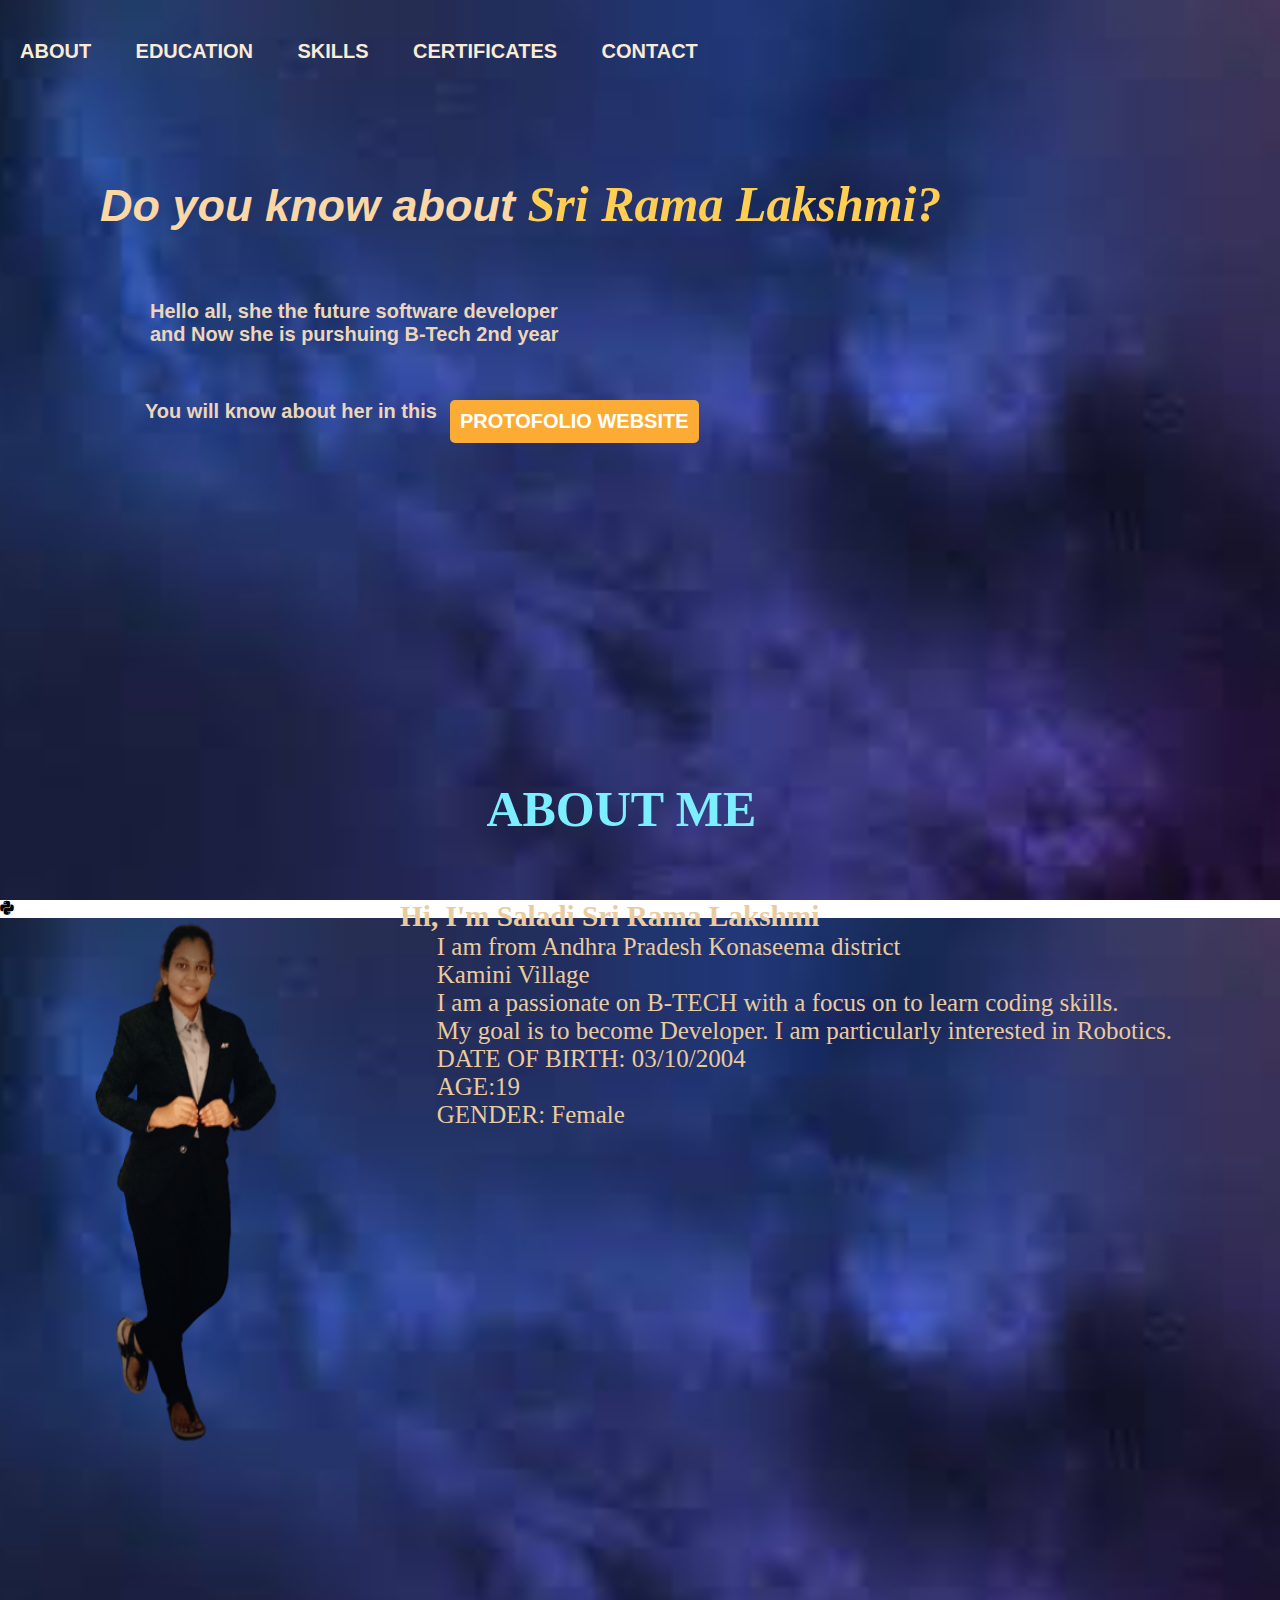
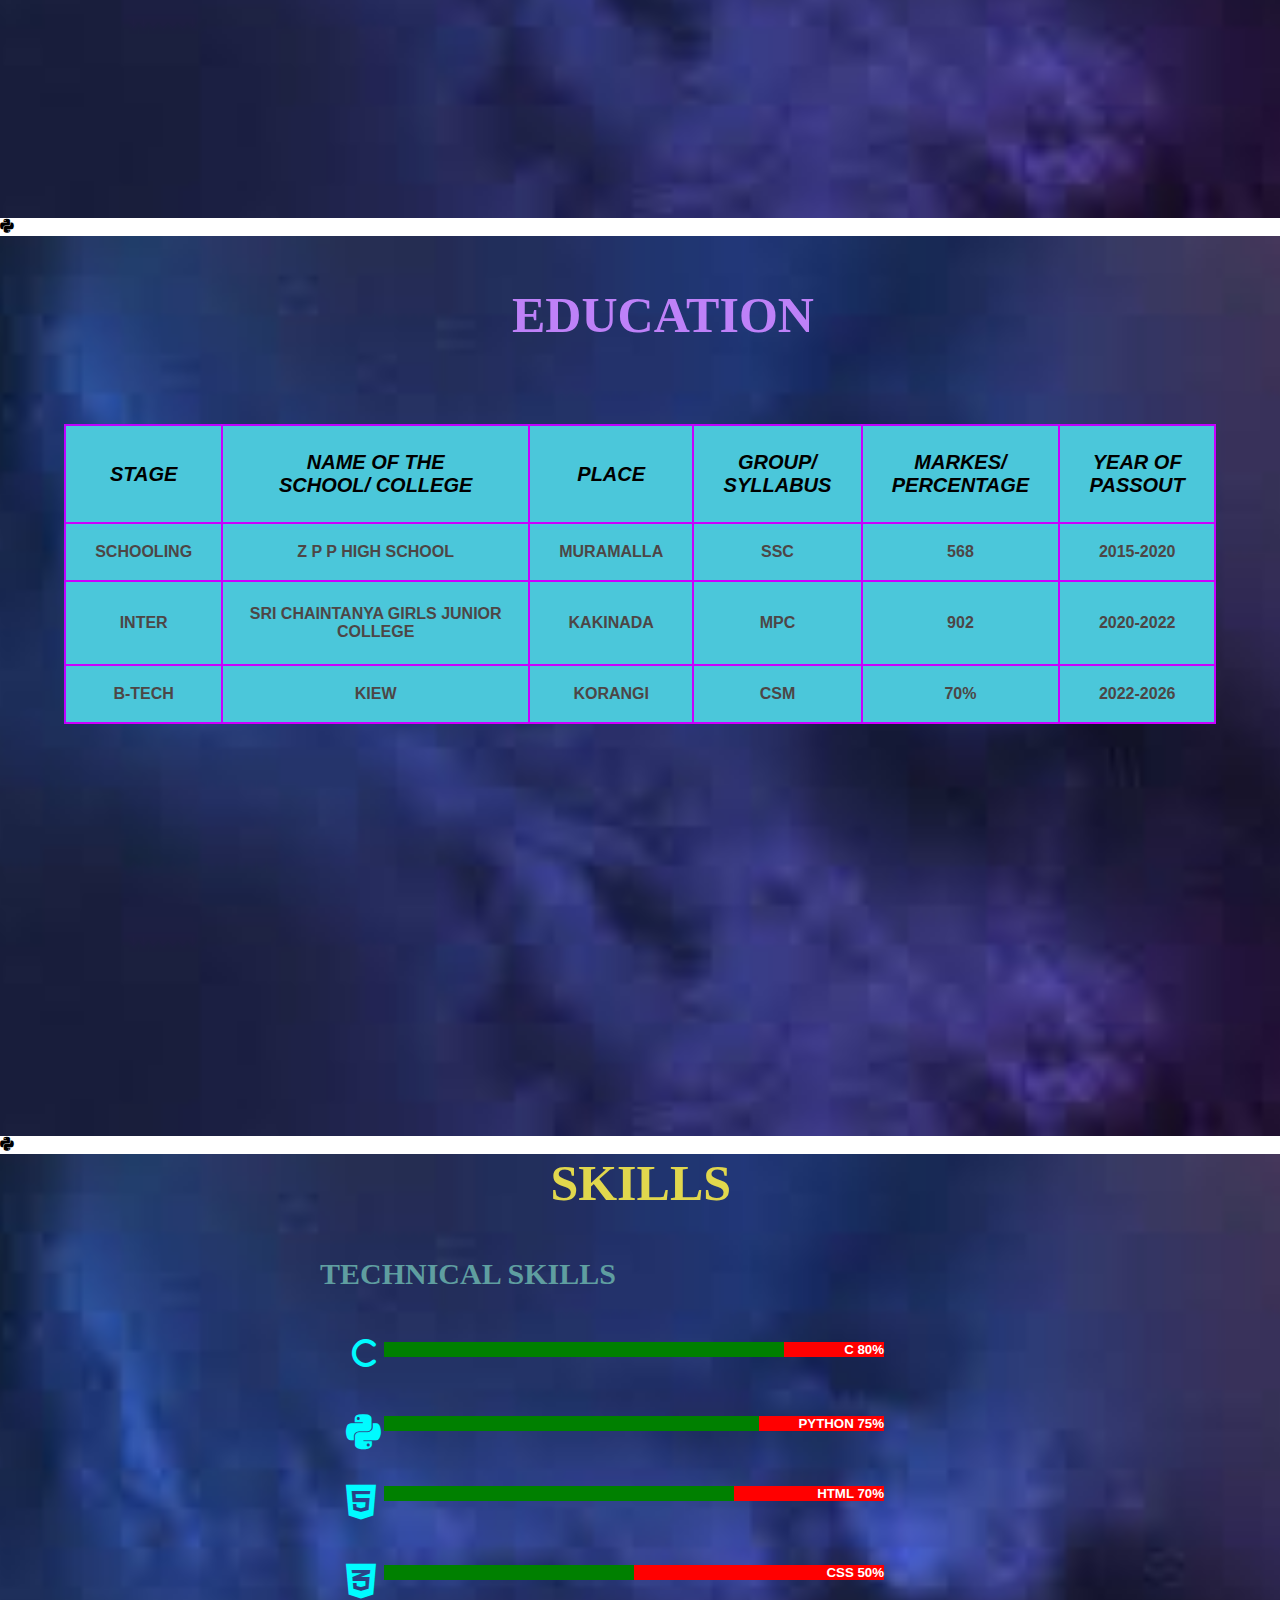
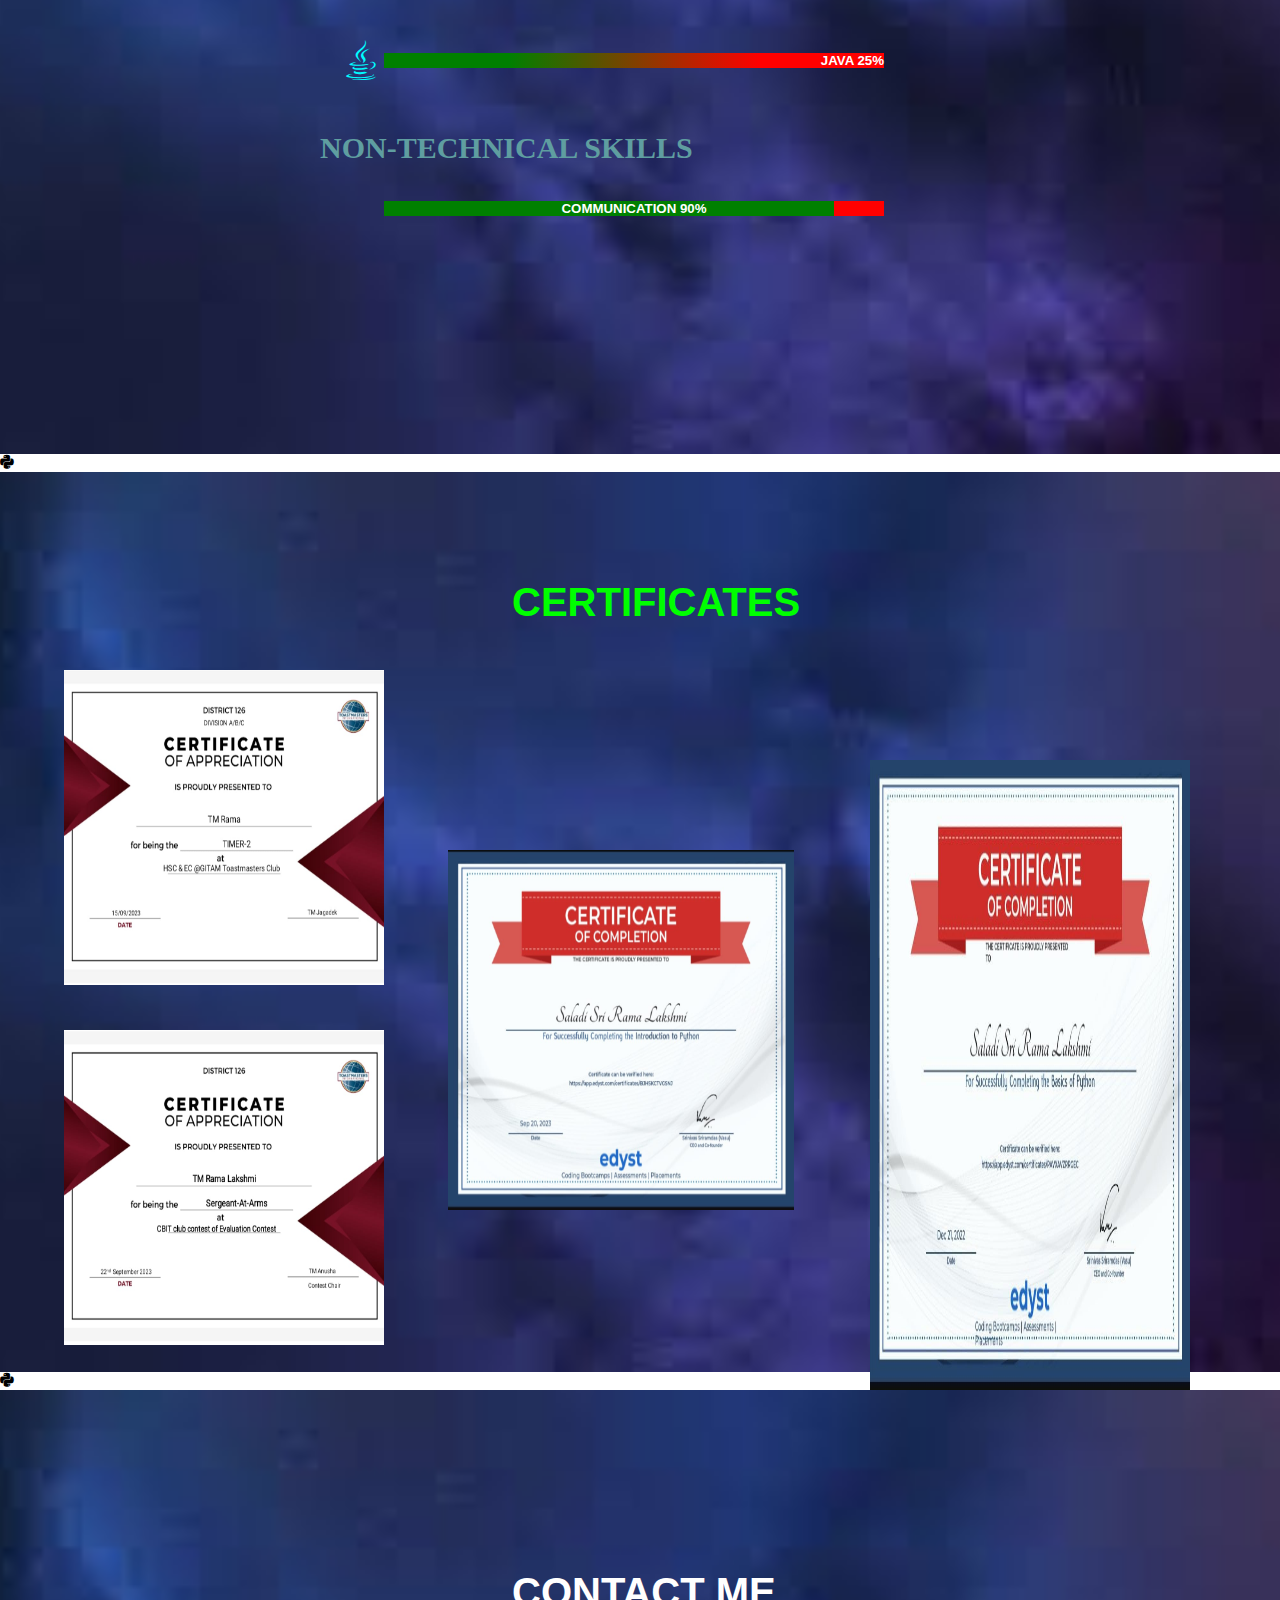
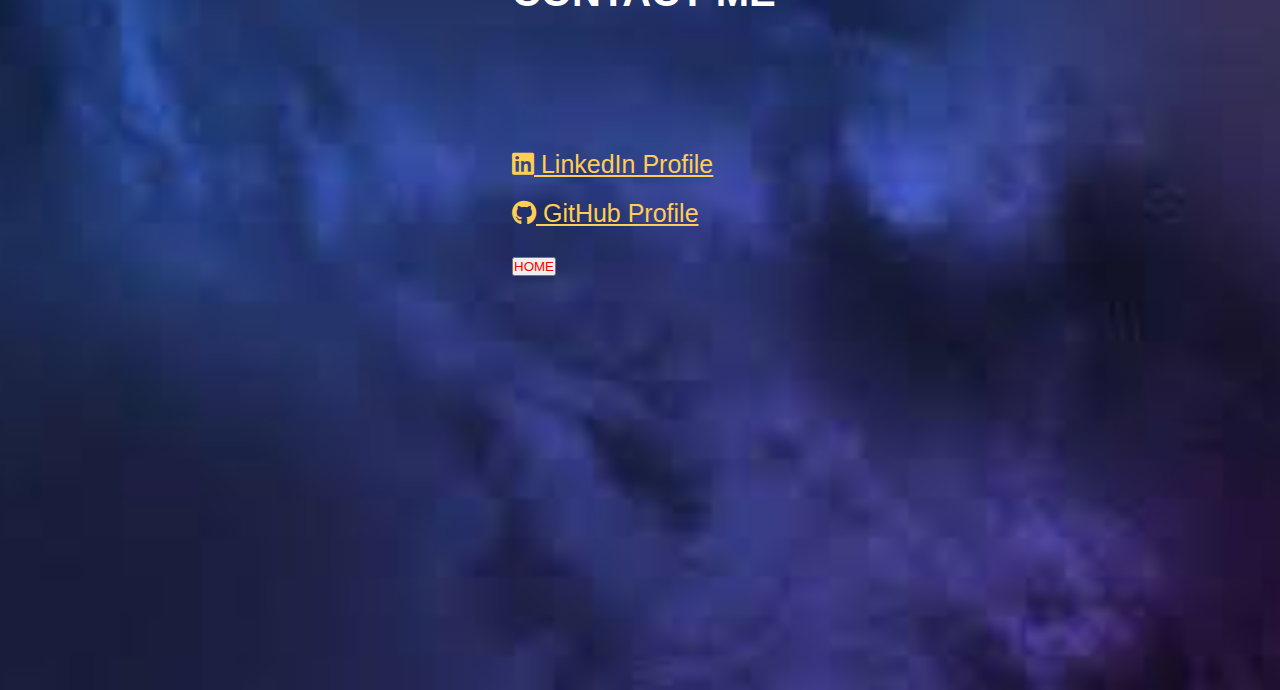
==== index.html @ efedc83d "changes" ====
<!DOCTYPE html>
<html lang="en">
<head>
  <meta charset="UTF-8">
  <meta name="viewport" content="width=device-width, initial-scale=1.0">
  <title>personal Protofolio</title>
  <link rel="stylesheet" href="porto.css">
  <link rel="stylesheet" href="https://cdnjs.cloudflare.com/ajax/libs/font-awesome/6.4.2/css/all.min.css">
</head>
<body>
  <section  id="home"style="background-image: url('/static/images.jpeg'); background-size:cover; background-position: center; background-repeat: no-repeat;">
  <div class="hero" >
    <nav >
      <ul>
        <li><a href="#about">ABOUT</a></li> 
        <li><a href="#education">EDUCATION</a></li>
        <li><a href="#skills">SKILLS</a></li> 
        <li><a href="#certificates">CERTIFICATES</a></li> 
        <li><a href="#contact">CONTACT</a></li> 
      </ul>
    </nav>
    <div class="home1">
    <div class="detel">
      <h1 >Do you know about  <a  style="font-size: 50px; font-family:cursive;"> Sri Rama Lakshmi?</a></h1>         
    </div>
    <div class="ms"><h1>Hello all, she the future software developer <br>and Now she is  purshuing  B-Tech 2nd year <br>
      <h2  class="MARVEL"x>You will know about her in this</h2><a>PROTOFOLIO WEBSITE</a></h1>
    </div>
  
  </div>
  </div>
</section>
<i class="fa-brands fa-python"></i>
  <section id="about" class="me">
    <div >
     
    <h1 class="h11">ABOUT ME</h1><br>
      <div class="textm">
          <h3 style="color:red(255, 80, 103); font-family: cursive;">Hi, I'm  Saladi Sri Rama Lakshmi</h3>
          <div class="h1123">
          <p style="font-family:serif;">I am from Andhra Pradesh Konaseema district <br>Kamini Village</p>
          <p style="font-family:serif;">I am a passionate on B-TECH with a focus on to learn coding skills.</p>
          <p style="font-family:serif;">My goal is to become Developer. I am particularly interested in Robotics.</p>
          <p style="font-family:serif;">DATE OF BIRTH: 03/10/2004</p>
          <p style="font-family:serif;">AGE:19</p>
          <p style="font-family:serif;"> GENDER: Female</p>
        </div>
        </div>
      </div>
      <img src="static\siri.png" alt="" class="h112">

  </div>
  
  </section>
  <i class="fa-brands fa-python"></i>
  <section id="education" class="edu">
    <div class="container">
      <h1 class="edu0">EDUCATION</h1>
      
      <table class="edu1">
        <tr>
          <td>STAGE</td>
          <td>NAME OF THE<br>SCHOOL/ COLLEGE</td>
          <td>PLACE</td>
          <td>GROUP/ SYLLABUS</td>
          <td>MARKES/ PERCENTAGE</td>
          <td>YEAR OF PASSOUT</td>
        </tr>
        <tr>
          <td>SCHOOLING</td>
          <td>Z P P HIGH SCHOOL</td>
          <td>MURAMALLA</td>
          <td>SSC</td>
          <td>568</td>
          <td>2015-2020</td>
        </tr>
        <tr>
          <td>INTER</td>
          <td>SRI CHAINTANYA GIRLS JUNIOR COLLEGE</td>
          <td>KAKINADA</td>
          <td>MPC</td>
          <td>902</td>
          <td>2020-2022</td>
        </tr>
        <tr>
          <td>B-TECH</td>
          <td>KIEW</td>
          <td>KORANGI</td>
          <td>CSM</td>
          <td>70%</td>
          <td>2022-2026</td>
        </tr>
      </table>
  </div>
    
  </section>
  <i class="fa-brands fa-python"></i>
  <section  id="skills" class="skl">
      <h1 class="skl1" >SKILLS</h1>
      <h1 class="tec">TECHNICAL SKILLS</h1>
      <h1 class="clag0"><i class="fa-solid fa-c"></i></h1>
      <h5 class="clag1">C 80%</h5> 
      <h1 class="py0"><i class="fa-brands fa-python fa-lg" ></h1></i> 
      <h5 class="py">PYTHON 75%</h5>  
      <h1 class="ht0"><i class="fa-brands fa-html5 fa-lg"></i></h1>
      <h5 class="ht1">HTML 70%</h5>
      <h1 class="cs0"><i class="fa-brands fa-css3-alt fa-lg"></i></h1>
      <h5 class="cs1">CSS 50%</h5>
      <h1 class="ja0"><i class="fa-brands fa-java fa-lg"></i></h1>
      <h5 class="ja1">JAVA 25%</h5>
      <h1 class="ntec">NON-TECHNICAL SKILLS</h1>
      <h5 class="com1">COMMUNICATION 90%</h5>
  
    </section>
    <i class="fa-brands fa-python"></i>

  </section>

  <section id="certificates" class="cert">
    
    
    <h1 class="cert0">CERTIFICATES</h1>
    <img src="static\img4.jpeg" alt="" class="cert1">
    <img src="static\img3.jpeg" alt="" class="cert2">
    <img src="static\img5.jpeg" alt="" class="cert3">
    <img src="static\img1.jpeg" alt="" class="cert4">
    

  </section>
  <i class="fa-brands fa-python"></i>
 
    <section id="contact" class="cont">
    <h1 class="cont1">CONTACT ME</h1>
    <div class="cont2">
        <div class="profile-link" style="margin-bottom: 20px;">
            <a href="https://www.linkedin.com/in/sri-rama-lakshmi-saladi-9b5b77283?utm_source=share&utm_campaign=share_via&utm_content=profile&utm_medium=android_app" target="_blank">
                <i class="fab fa-linkedin"></i> LinkedIn Profile
            </a>
        </div>
        <div class="profile-link" style="margin-bottom: 20px;">
            <a href="https://github.com/SriRamaLakshmi50" target="_blank">
                <i class="fab fa-github"></i> GitHub Profile
            </a>
        </div>
      
        <a href="#home"><button style="color: red;">HOME</button></a>
    </div>
</section>




    </form>
   </div>
   <!-- <div class="cont3">
    <h1 class="cont31">SOCIAL MEDIA</h1>
   </div> -->
   
    <a href="#"><i class="bx bx1-whatsapp"></i></a>
    <a href="#"><i class="bx bx1-github"></i></a>
  </section>
     
</body>

</html>
---- porto.css ----
*{
  margin: 0;
  padding: 0;
  font-family: sans-serif;
   } 
 .hero{
     position: relative;
     width: 100%;
     height: 100vh;
     background: color #eff4ed;
   }
   div nav img{
     width: 17%;
   }
   nav{
     display: flex;
     width: 100%;
     margin: auto;
     padding: 10px 0;
     align-items:center;
     justify-content: space-between;
     position:relative;
     top: 10px;
    
   }
   nav ul li{
     display: inline-block;
     list-style: none;
     margin: 20px;
   }
   nav ul li a{
     text-decoration: none;
     color:antiquewhite;
     font-weight: bold;
     font-size: 20px;
   }
   nav ul li a:hover{
     color:rgb(255, 255, 128);
   }
   .detel{
     margin-left: 5%;
     margin-top: 7%;
     
   }
   .detel h1{
     font-size: 45px;
     color:rgb(252, 215, 166);
     font-style:oblique;
     margin-bottom: 20px;
     position: absolute;
     top: 175px;
     left: 100px;
   }
   a{
     color:rgb(255, 206, 83);
     
   }
   
   .ms h1{
     position: absolute;
     top: 300px;
     left: 150px;
     font-size:20px;
     color: rgb(236, 214, 187);
   }  
    .MARVEL {
     position: absolute;
     top: 400px;
     font-size: 45px;
     left: 145px;
     color:rgb(236, 214, 187);
     font-size: 20px;
    } 
   .ms a{
     font-size: 20px;
     background-color:rgb(252, 172, 53);
     padding: 10px 10px;
     text-decoration: none;
     font-weight: bold;
     color:#fff;
     display: inline-block;
     margin: 20px 0;
     border-radius: 5px;
     position: absolute;
     left: 450px;
     top: 380px;
   }
   .me{
    background-image: url('/static/images.jpeg');
    background-size: cover;
    background-position: center;
    background-repeat: no-repeat;
    height: 100vh;
   }
   .h11{
    font-size: 50px;
    font-family:serif;
    position: absolute;
    top:780px;
    left: 38%;    
    color:rgb(125, 238, 255); 
   }
   
   .textm {
    position: absolute;
    top: 900px;
    left:400px;
    font-size: 25px;
    color:rgb(233, 203, 158);
   }
   .h1123{
    position:relative;
    left: 5%;
   }
   .h112{
    position: absolute;
    left: 0%;
    top:700px;
    width: 30%;
    height: 100%;
     }
   .edu{
    background-image: url('/static/images.jpeg');
    background-size: cover;
    background-position: center;
    background-repeat: no-repeat;
    height: 100vh;
    
   }
   .edu0{
    color:rgb(190, 129, 248);
    font-size: 50px;
    font-family:serif;
    position:relative;
    left: 40%;
    top: 50px;
   }
  
  .edu1 {
  width: 90%;
  height: 300px;
  margin: 0 auto;
  border-collapse:collapse;
  margin-top: 130px;
  background-color:rgb(75, 199, 218);
  color:rgb(77, 70, 70);
  font-family:cursive;
   }
  .edu1 tr {
  border-bottom: 2px solid rgb(204, 0, 255);
  border-top: 2px solid rgb(191, 0, 255);
  }
  .edu1 td {
border-left: 2px solid rgb(191, 0, 255) ;
border-right: 2px solid rgb(200, 0, 255) ;

  }

  .edu1 td {
  padding: 10px;
  }
  .edu1 tr:first-child{
font-family:cursive;
font-size: 20px;
font-style:italic;
color: black;


  }

  .edu1 td:first-child {
  font-weight: bold;
  width: 10%;
  text-align: center;
  }

  .edu1 td:nth-child(2) {
text-align: center;
width: 20%;
font-weight: bold;
  }
  .edu1 td:nth-child(4),.edu1 td:nth-child(5){
text-align: center;
width: 10%;
font-weight: bold;
  }

.edu1 td:nth-child(3),.edu1 td:nth-child(6){
  width: 10%;
  text-align: center;
  font-weight: bold;
  }



    
    .skl{  
      background-image: url('/static/images.jpeg');
      background-size: cover;
      background-position: center;
      background-repeat: no-repeat;
      height: 100vh;
     }
     .skl1{
      font-size: 50px;
      color: rgb(225, 215, 77);
      font-family: serif;
      position: relative;
      left: 43%;
      top: 0%;
     }
     .tec{
      font-size: 30px;
      color: cadetblue;
      font-family:cursive;
      position: relative;
      left: 25%;
      top: 5%;
     }
     .clag0{
      position: relative;
      top: 10%;
      left: 27.5%;
      color: #00fbff
     }
     .clag1{
      width: 500px;
    height: 15px; 
    background: linear-gradient(to right, green 80%, red 20%);
    color:white; 
    text-align: right; 
    line-height: 15px;
      position:relative ;
      left: 30%;
      top: 6.5%;
     }
     .py0{
      position: relative;
      top: 13%;
      left: 27%;
      color: #00fbff
     }
     .py{
      width: 500px;
    height: 15px; 
    background: linear-gradient(to right, green 75%, red 25%);
    color:white; 
    text-align: right; 
    line-height: 15px;
      position:relative ;
      left: 30%;
      top: 9%;
     }
     .ht0{
      position: relative;
      top: 15%;
      left: 27%;
      color: #00fbff
     }
     .ht1{
      width: 500px;
    height: 15px; 
    background: linear-gradient(to right, green 70%, red 30%);
    color:white; 
    text-align: right; 
    line-height: 15px;
      position:relative ;
      left: 30%;
      top: 11%;
     }
     .cs0{
      position: relative;
      top: 18%;
      left: 27%;
      color: #00fbff
     }
     .cs1{
      width: 500px;
    height: 15px; 
    background: linear-gradient(to right, green 50%, red 50%);
    color:white; 
    text-align: right; 
    line-height: 15px;
      position:relative ;
      left: 30%;
      top: 14%;
     }
     .ja0{
      position: relative;
      top: 21%;
      left: 27%;
      color: #00fbff;
     }
     .ja1{
      width: 500px;
    height: 15px; 
    background: linear-gradient(to right, green 25%, red 75%);
    color:white; 
    text-align: right; 
    line-height: 15px;
      position:relative ;
      left: 30%;
      top: 18%;
     }
     .ntec{
      font-size: 30px;
      color: cadetblue;
      font-family:cursive;
      position: relative;
      left: 25%;
      top: 25%;
     }
     .com1{
      width: 500px;
    height: 15px; 
    background: linear-gradient(to right, green 90%, red 10%);
    color:white; 
    text-align: center; 
    line-height: 15px;
      position:relative ;
      left: 30%;
      top: 29%;
     }
   
   

   

   .cert{
    background-image: url('/static/images.jpeg');
    background-size: cover;
    background-position: center;
    background-repeat: no-repeat;
    height: 100vh;
   }
   .cert0{
    position: absolute;
    top:420% ;
    left: 40%;
    font-size: 40px;
    color:lime;
   }
   .cert1{
    position: absolute;
    top: 430%;
    left: 5%;
    width: 25%;
    height: 35%;
   }
   .cert2{
    position: absolute;
    top: 450%;
    right: 38%;
    width: 27%;
    height: 40%;
   
   }
   .cert3{
    position: absolute;
    top: 470%;
    left: 5%;
    width: 25%;
    height: 35%;
   }
   .cert4{
    position: absolute;
    top: 440%;
    right: 7%;
    width: 25%;
    height: 70%;
   }



   .cont{
    background-image: url('/static/images.jpeg');
    background-size: cover;
    background-position: center;
    background-repeat: no-repeat;
    height: 100vh;
   }

   .cont1{
    position: absolute;
    top: 530%;
    left: 40%;
    font-size: 40px;
    color:rgb(255, 255, 255);
   }

   .cont2{
    position: absolute;
    top: 550%;
    left: 40%;
    font-size: 25px;
   }

   .cont31{
    position: absolute;
    top:510%;
    right: 15%;
    font-size: 40px;
   }
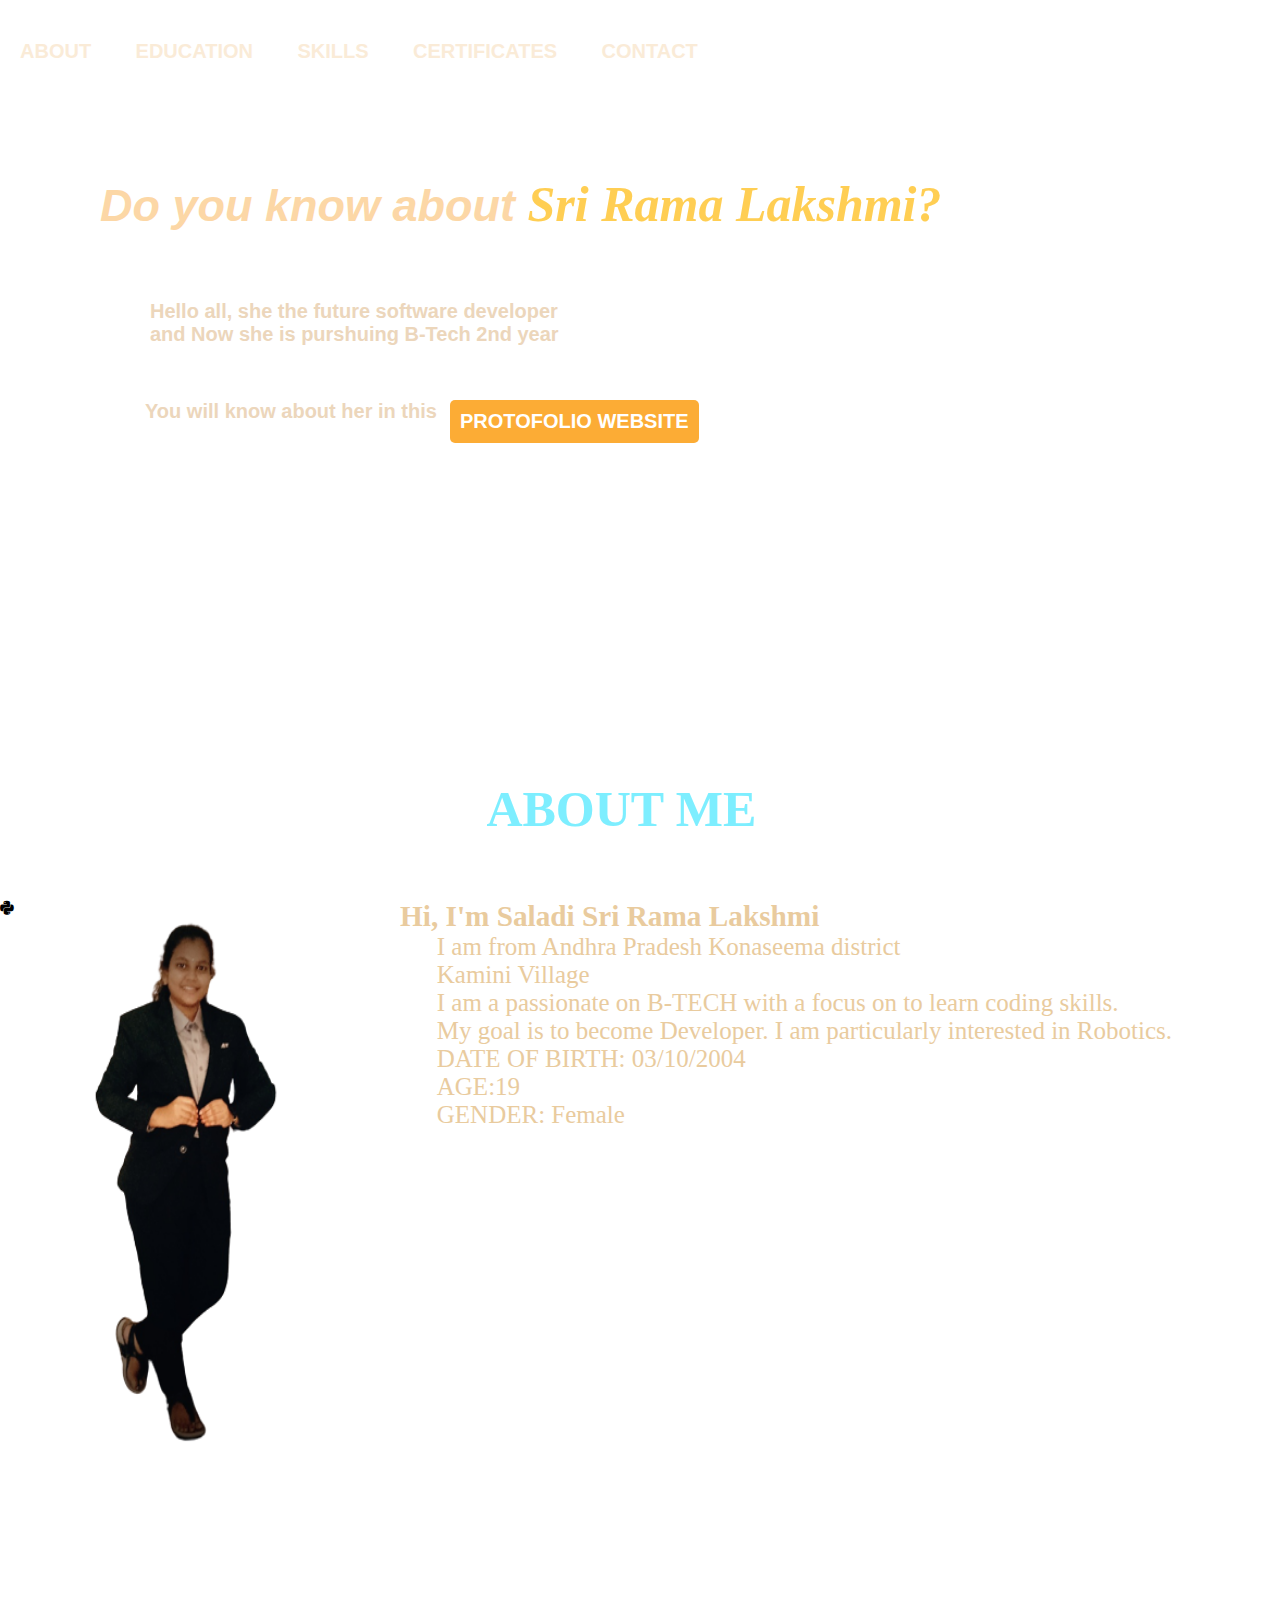
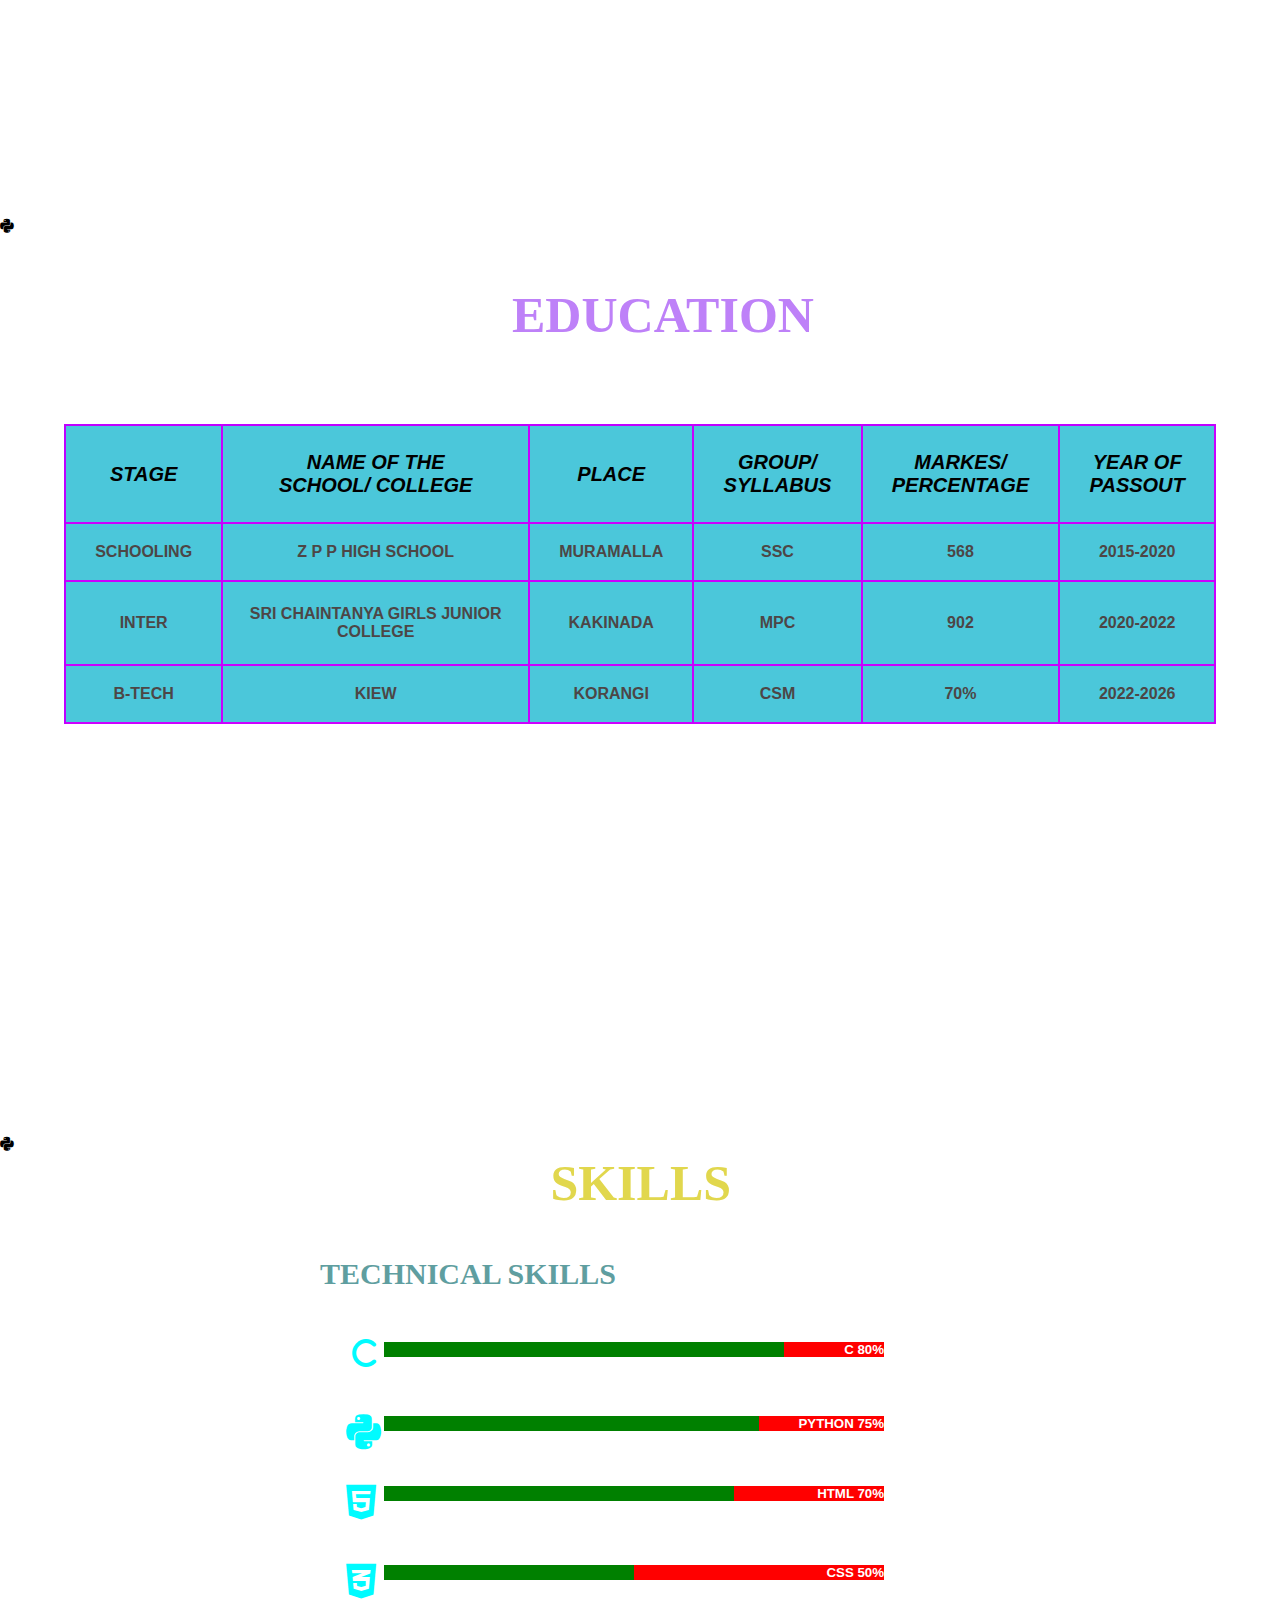
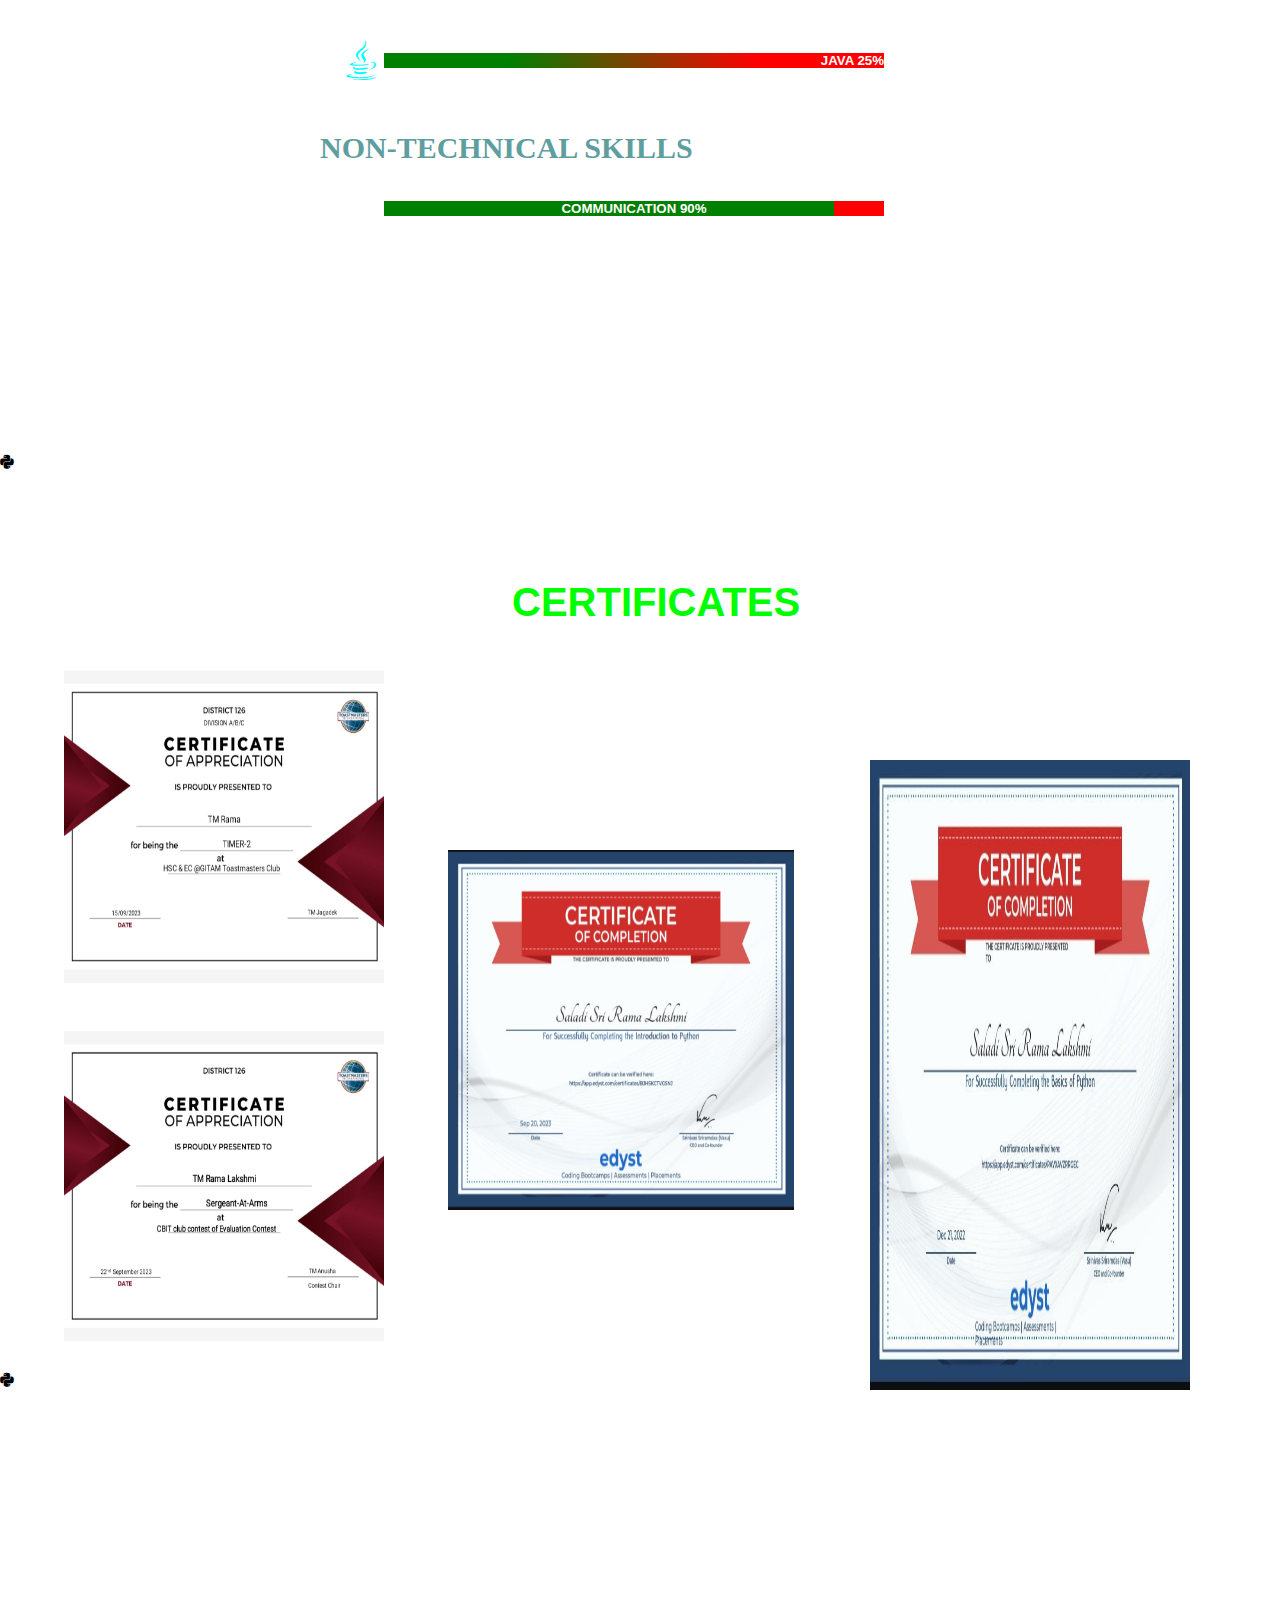
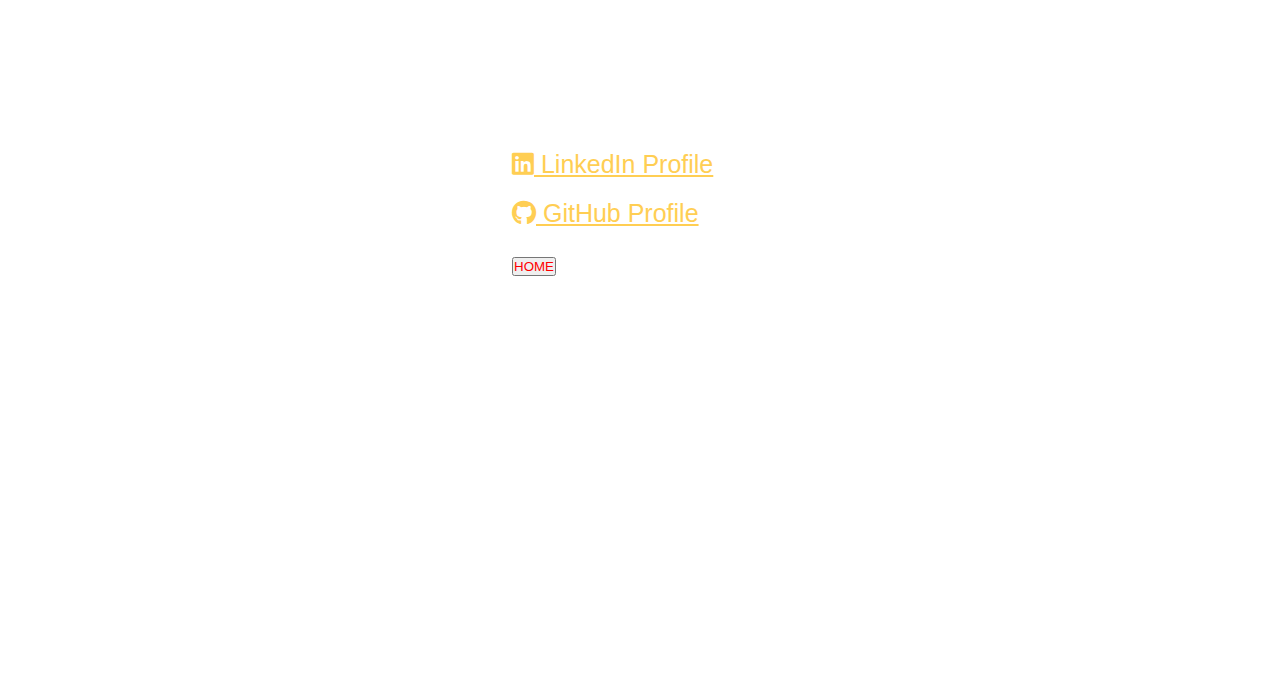
==== commit 54be9f0c: "changes" ====
--- a/index.html
+++ b/index.html
@@ -8,7 +8,7 @@
   <link rel="stylesheet" href="https://cdnjs.cloudflare.com/ajax/libs/font-awesome/6.4.2/css/all.min.css">
 </head>
 <body>
-  <section  id="home"style="background-image: url('/static/images.jpeg'); background-size:cover; background-position: center; background-repeat: no-repeat;">
+  <section  id="home"style="background-image: url('static\images.jpeg'); background-size:cover; background-position: center; background-repeat: no-repeat;">
   <div class="hero" >
     <nav >
       <ul>
--- a/porto.css
+++ b/porto.css
@@ -86,7 +86,7 @@
      top: 380px;
    }
    .me{
-    background-image: url('/static/images.jpeg');
+    background-image: url('static\images.jpeg');
     background-size: cover;
     background-position: center;
     background-repeat: no-repeat;
@@ -120,7 +120,7 @@
     height: 100%;
      }
    .edu{
-    background-image: url('/static/images.jpeg');
+    background-image: url('static\images.jpeg');
     background-size: cover;
     background-position: center;
     background-repeat: no-repeat;
@@ -195,7 +195,7 @@
 
     
     .skl{  
-      background-image: url('/static/images.jpeg');
+      background-image: url('static\images.jpeg');
       background-size: cover;
       background-position: center;
       background-repeat: no-repeat;
@@ -327,7 +327,7 @@
    
 
    .cert{
-    background-image: url('/static/images.jpeg');
+    background-image: url('static\images.jpeg');
     background-size: cover;
     background-position: center;
     background-repeat: no-repeat;
@@ -373,7 +373,7 @@
 
 
    .cont{
-    background-image: url('/static/images.jpeg');
+    background-image: url('static\images.jpeg');
     background-size: cover;
     background-position: center;
     background-repeat: no-repeat;
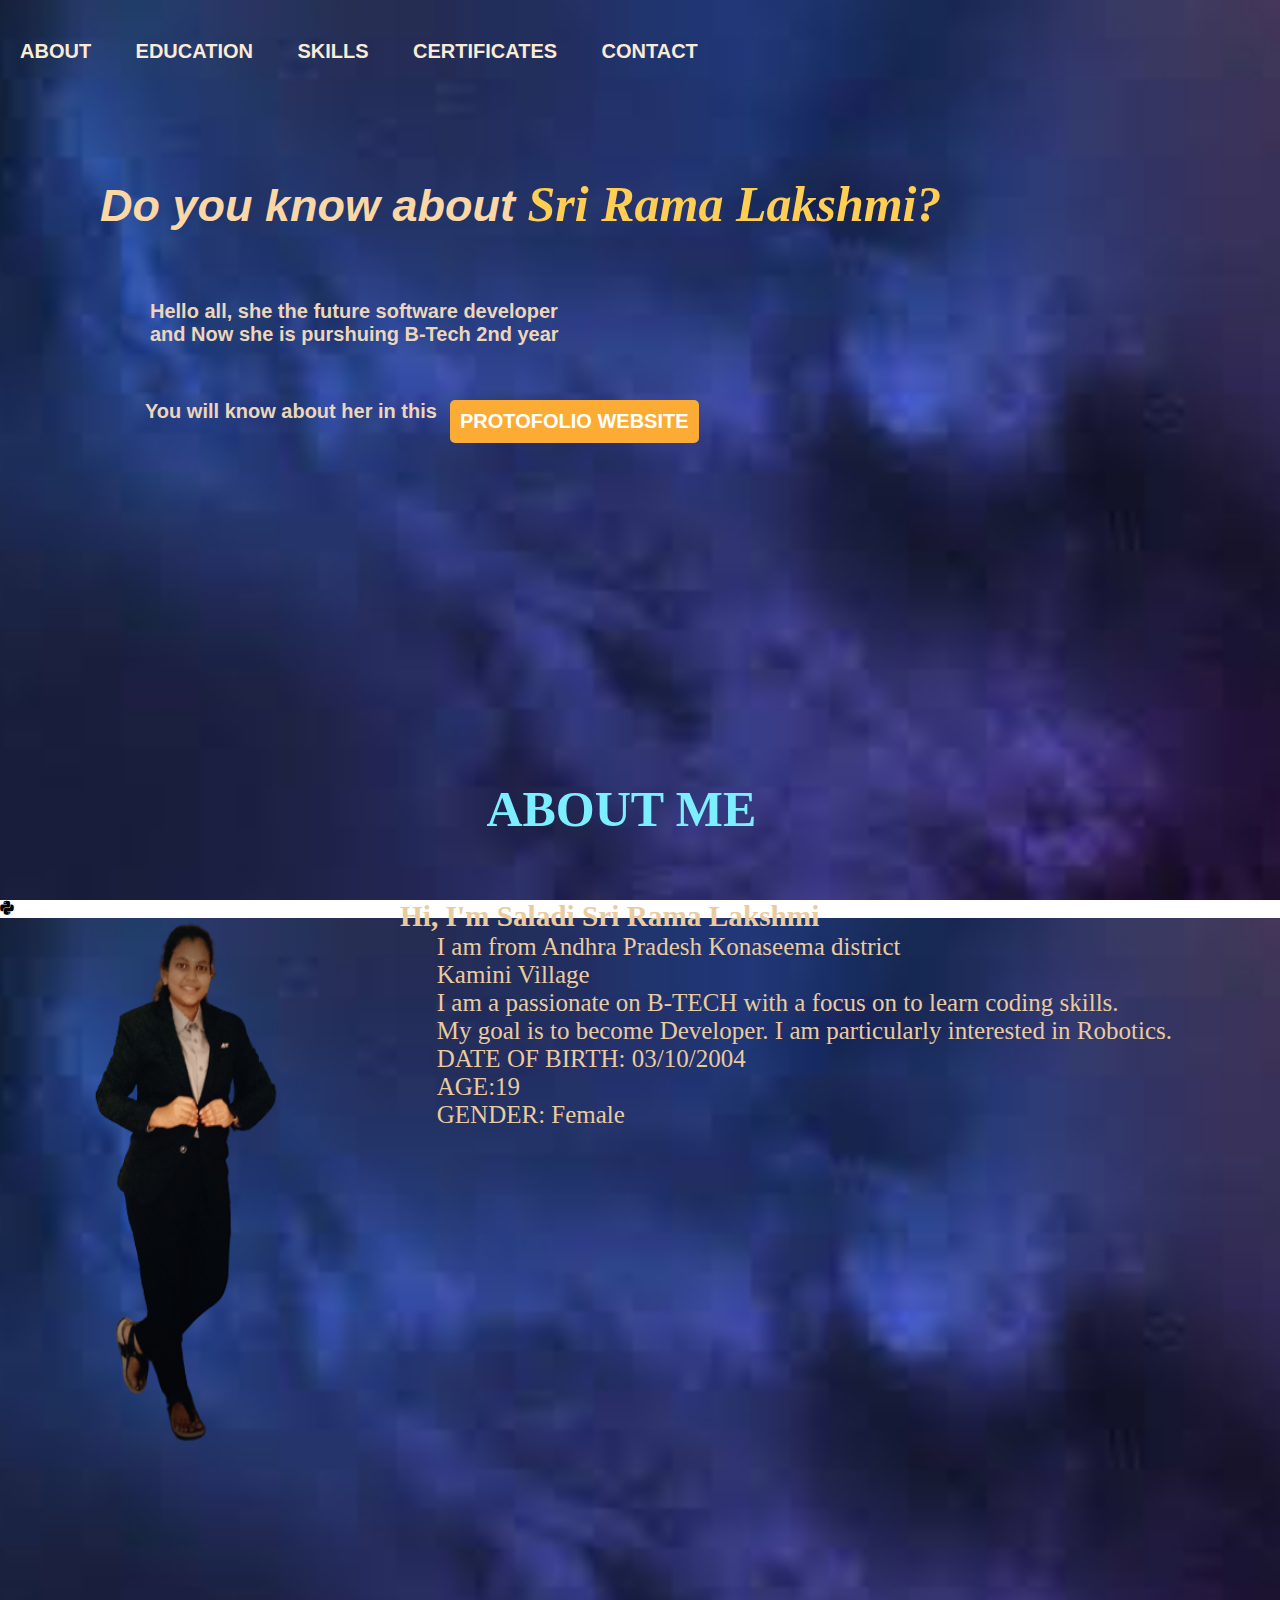
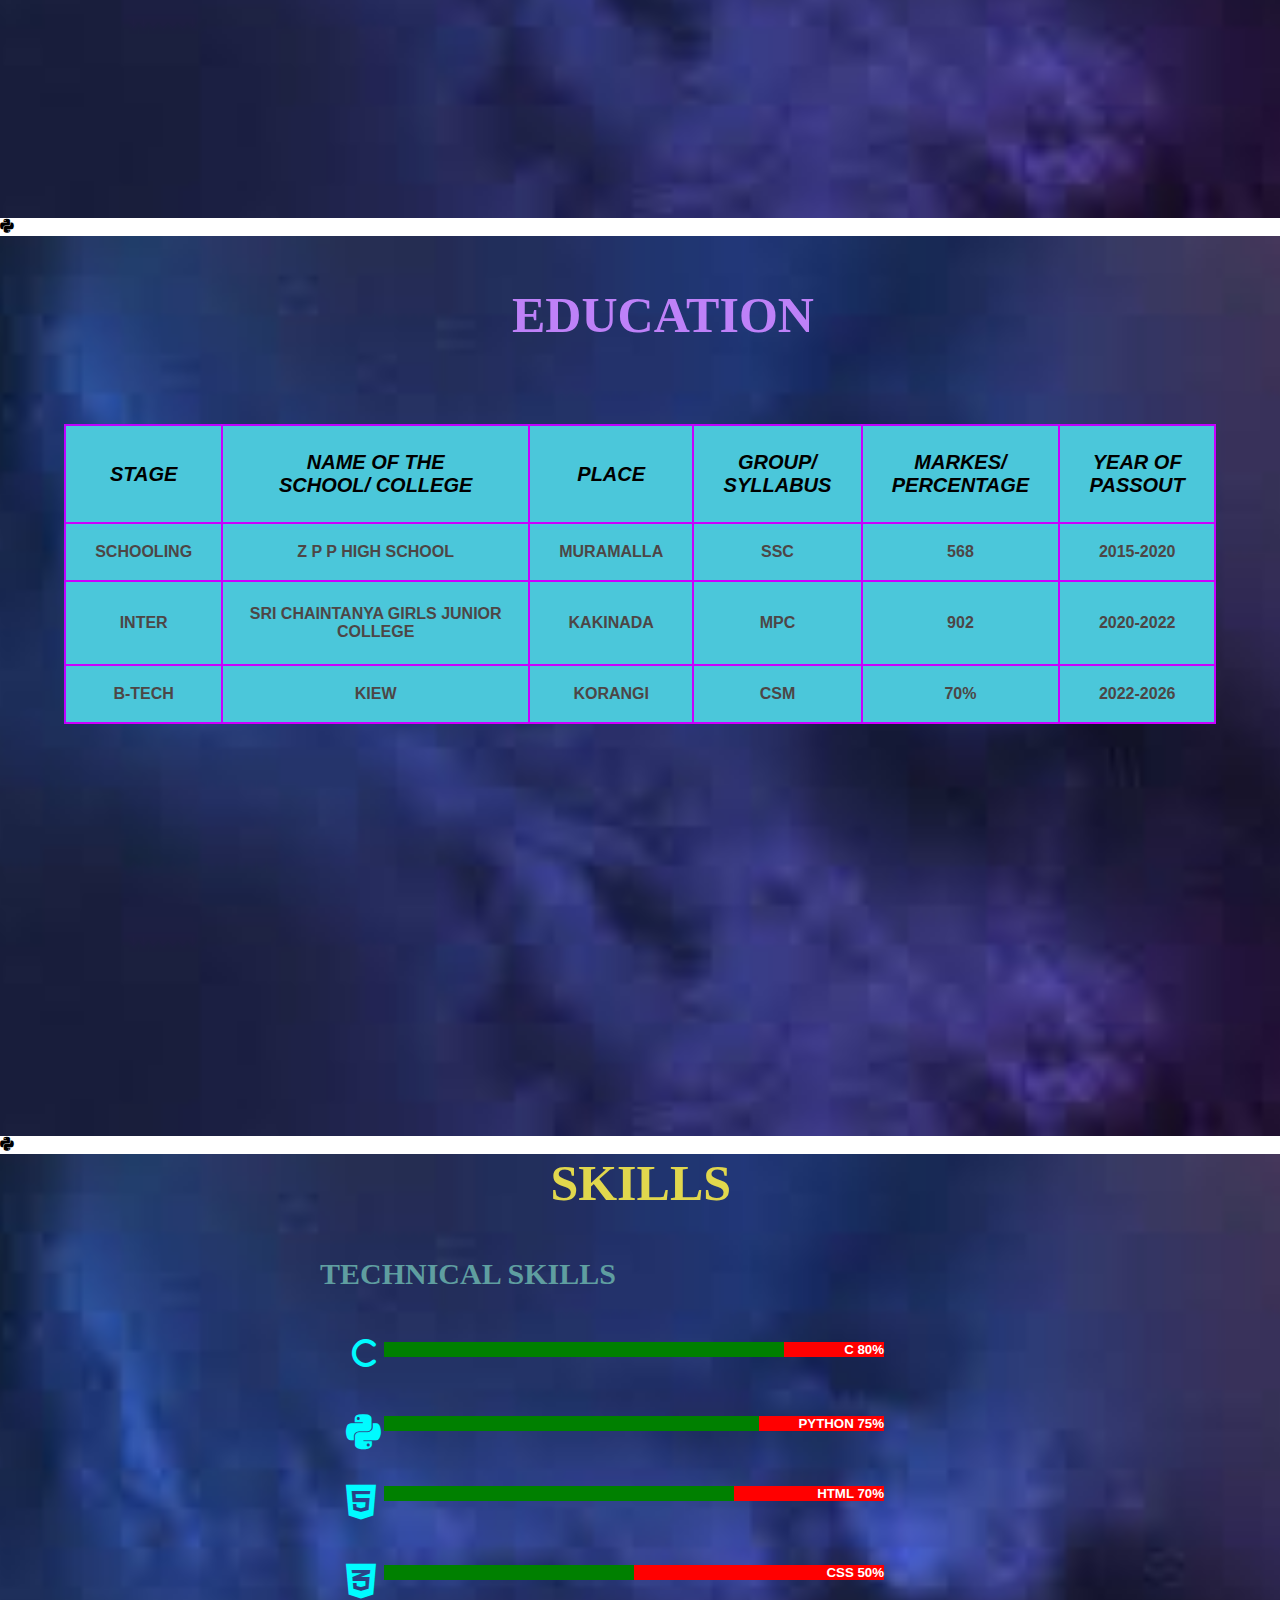
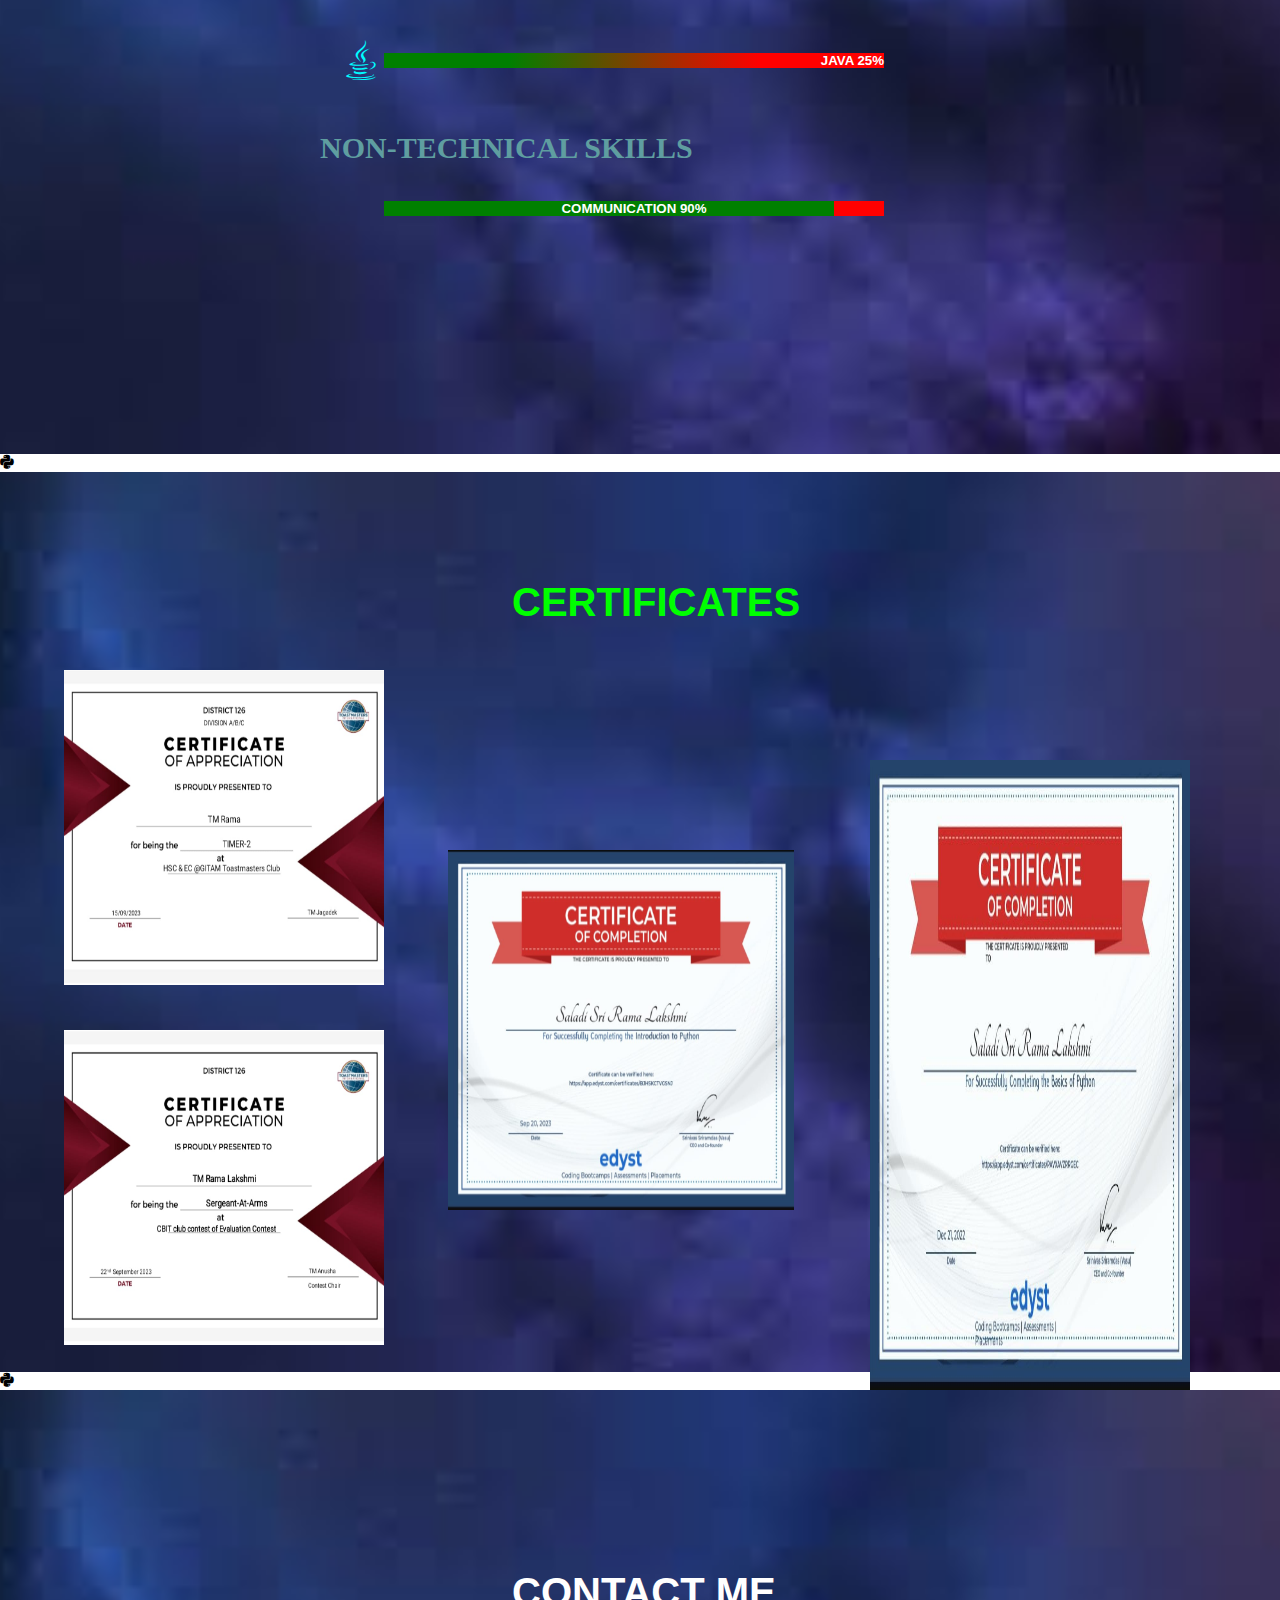
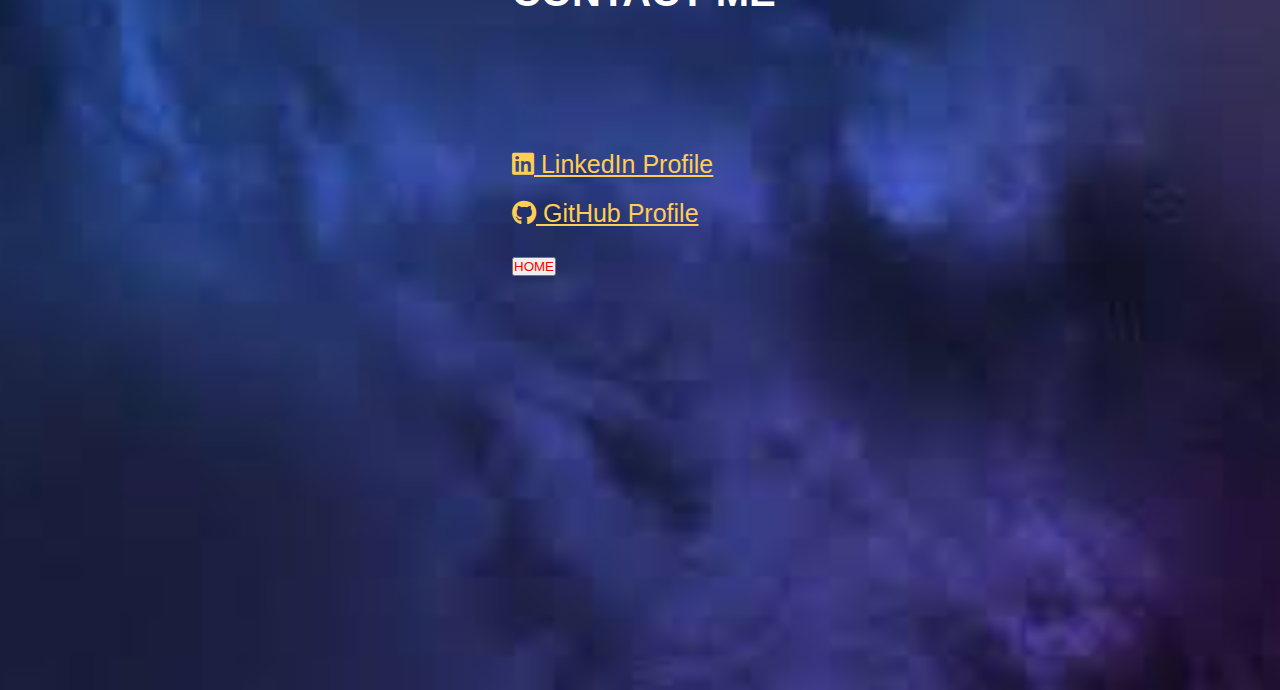
==== commit c7ec6850: "Changes" ====
--- a/index.html
+++ b/index.html
@@ -8,7 +8,7 @@
   <link rel="stylesheet" href="https://cdnjs.cloudflare.com/ajax/libs/font-awesome/6.4.2/css/all.min.css">
 </head>
 <body>
-  <section  id="home"style="background-image: url('static\images.jpeg'); background-size:cover; background-position: center; background-repeat: no-repeat;">
+  <section  id="home"style="background-image: url('images.jpeg'); background-size:cover; background-position: center; background-repeat: no-repeat;">
   <div class="hero" >
     <nav >
       <ul>
@@ -47,7 +47,7 @@
         </div>
         </div>
       </div>
-      <img src="static\siri.png" alt="" class="h112">
+      <img src="siri.png" alt="" class="h112">
 
   </div>
   
@@ -120,10 +120,10 @@
     
     
     <h1 class="cert0">CERTIFICATES</h1>
-    <img src="static\img4.jpeg" alt="" class="cert1">
-    <img src="static\img3.jpeg" alt="" class="cert2">
-    <img src="static\img5.jpeg" alt="" class="cert3">
-    <img src="static\img1.jpeg" alt="" class="cert4">
+    <img src="img4.jpeg" alt="" class="cert1">
+    <img src="img3.jpeg" alt="" class="cert2">
+    <img src="img5.jpeg" alt="" class="cert3">
+    <img src="img1.jpeg" alt="" class="cert4">
     
 
   </section>
--- a/porto.css
+++ b/porto.css
@@ -86,7 +86,7 @@
      top: 380px;
    }
    .me{
-    background-image: url('static\images.jpeg');
+    background-image: url('images.jpeg');
     background-size: cover;
     background-position: center;
     background-repeat: no-repeat;
@@ -120,7 +120,7 @@
     height: 100%;
      }
    .edu{
-    background-image: url('static\images.jpeg');
+    background-image: url('images.jpeg');
     background-size: cover;
     background-position: center;
     background-repeat: no-repeat;
@@ -195,7 +195,7 @@
 
     
     .skl{  
-      background-image: url('static\images.jpeg');
+      background-image: url('images.jpeg');
       background-size: cover;
       background-position: center;
       background-repeat: no-repeat;
@@ -327,7 +327,7 @@
    
 
    .cert{
-    background-image: url('static\images.jpeg');
+    background-image: url('images.jpeg');
     background-size: cover;
     background-position: center;
     background-repeat: no-repeat;
@@ -373,7 +373,7 @@
 
 
    .cont{
-    background-image: url('static\images.jpeg');
+    background-image: url('images.jpeg');
     background-size: cover;
     background-position: center;
     background-repeat: no-repeat;
